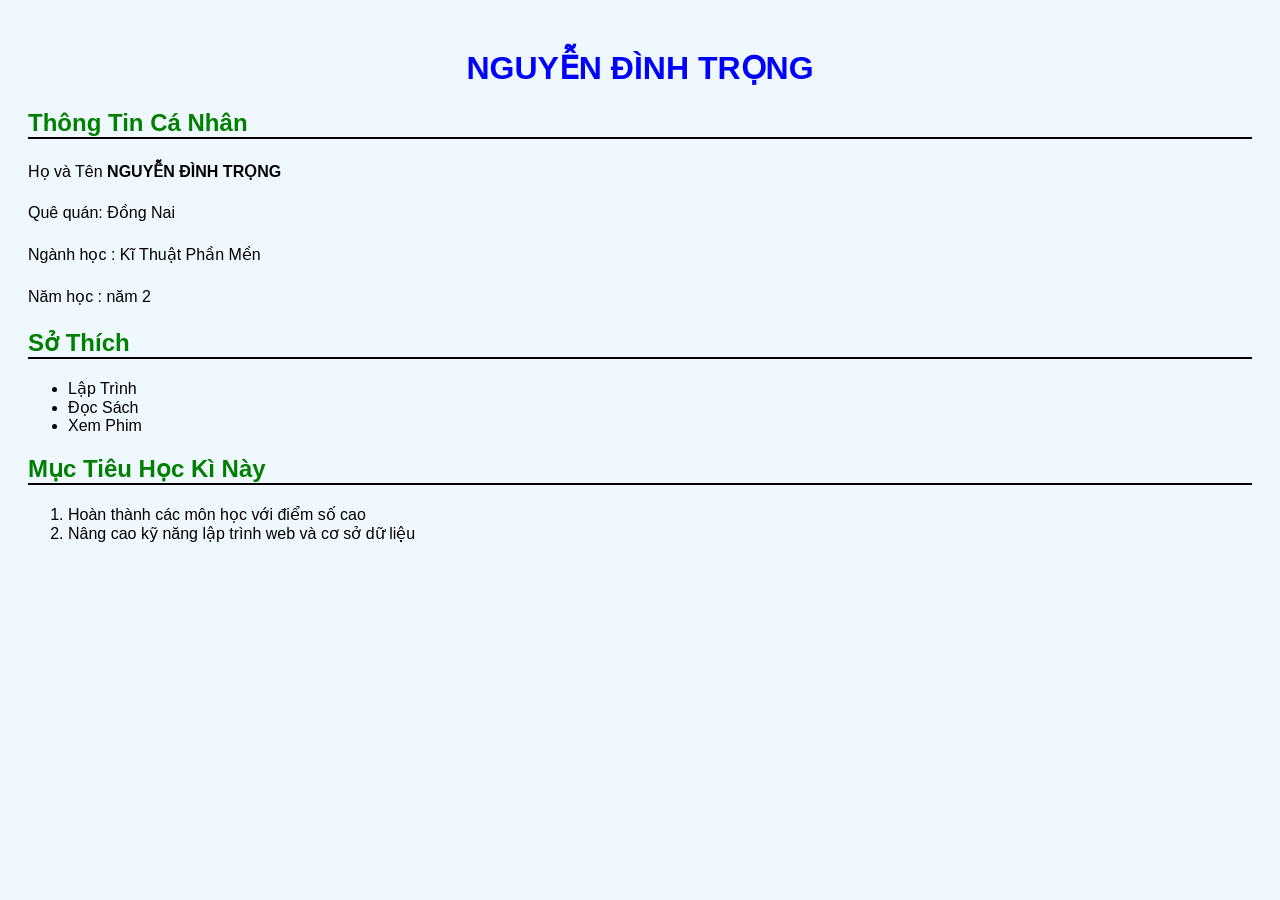
==== index.html @ 5a5bc2e8 "buoi 1: trang gioi thieu ban than" ====
<!DOCTYPE html>                 <!-- Khai báo đây là HTML5 -->
<html lang="vi">                <!-- Thẻ gốc, chứa toàn bộ trang -->
    <head>                      <!-- Phần đầu: thông tin về trang -->
        <meta charset="UTF-8">  <!-- Cho phép hiển thị tiếng Việt -->
        <meta name="viewport" content="width=device-width, initial-scale=1.0">
        <title>NGUYỄN ĐÌNH TRỌNG</title>  <!-- Tiêu đề trên tab trình duyệt -->

        <link rel = "stylesheet" href ="css/style.css">
    </head>
    <body>                      <!-- Phần thân: nội dung hiển thị -->
        <h1>NGUYỄN ĐÌNH TRỌNG</h1>
        <h2>Thông Tin Cá Nhân</h2>
        <p>Họ và Tên <strong>NGUYỄN ĐÌNH TRỌNG</strong></p>
        <p>Quê quán: Đồng Nai</p>
        <p>Ngành học : Kĩ Thuật Phần Mền</p>
        <p>Năm học : năm 2</p>
        <h2>Sở Thích</h2>
        <ul>
            <li>Lập Trình</li>
            <li>Đọc Sách</li>
            <li>Xem Phim</li>
        </ul>
        <h2>Mục Tiêu Học Kì Này</h2>
        <ol>
            <li>Hoàn thành các môn học với điểm số cao </li>
            <li>Nâng cao kỹ năng lập trình web và cơ sở dữ liệu </li>
        </ol>
    </body>
</html>
---- css/style.css ----
body {
    font-family: Arial, sans-serif;
    background-color: #f0f8ff;
    padding: 20px;
}

h1 {
    color: blue;
    text-align: center;
}

h2 {
    color: green;
    border-bottom: 2px solid black;
}

p {
    line-height: 1.6;
    max-width: 700px;
}

/* Thêm định dạng cho thẻ a khi rê chuột (hover) */
a:hover {
    color: red; /* Đổi sang màu đỏ khi rê chuột.*/
}
/* (Tùy chọn) Thêm định dạng mặc định cho thẻ a để trông đẹp hơn */
a {
    color: #0000ee; /* Màu xanh mặc định của link */
    text-decoration: none; /* Bỏ gạch chân dưới link nếu muốn */
}
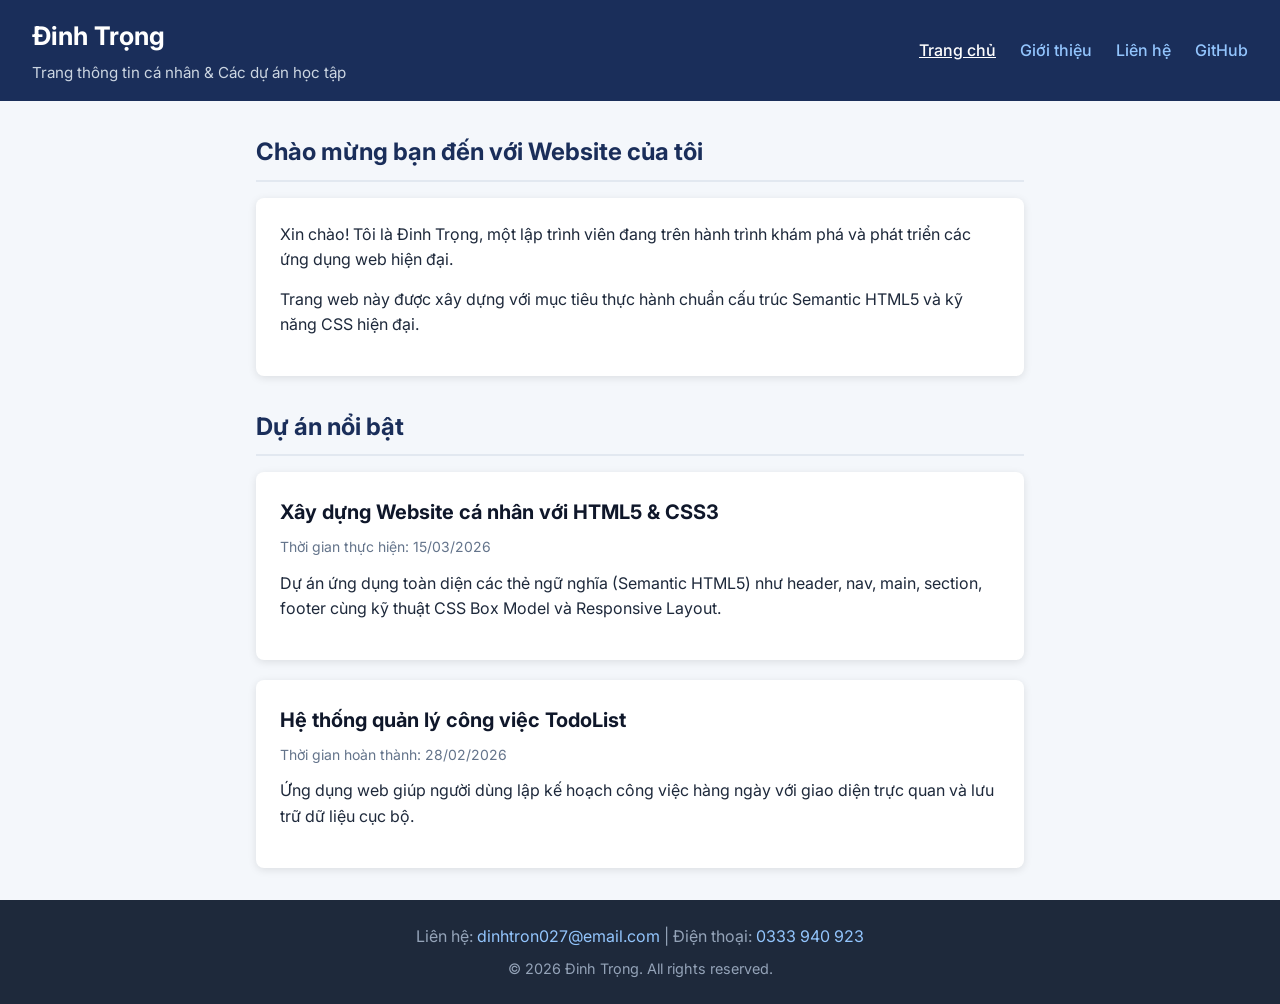
==== commit de196a39: "bài tập lab3 và bố sung nội dung ở bài lab 2 trước" ====
--- a/index.html
+++ b/index.html
@@ -1,29 +1,74 @@
-<!DOCTYPE html>                 <!-- Khai báo đây là HTML5 -->
-<html lang="vi">                <!-- Thẻ gốc, chứa toàn bộ trang -->
-    <head>                      <!-- Phần đầu: thông tin về trang -->
-        <meta charset="UTF-8">  <!-- Cho phép hiển thị tiếng Việt -->
-        <meta name="viewport" content="width=device-width, initial-scale=1.0">
-        <title>NGUYỄN ĐÌNH TRỌNG</title>  <!-- Tiêu đề trên tab trình duyệt -->
+<!DOCTYPE html>
+<html lang="vi">
 
-        <link rel = "stylesheet" href ="css/style.css">
-    </head>
-    <body>                      <!-- Phần thân: nội dung hiển thị -->
-        <h1>NGUYỄN ĐÌNH TRỌNG</h1>
-        <h2>Thông Tin Cá Nhân</h2>
-        <p>Họ và Tên <strong>NGUYỄN ĐÌNH TRỌNG</strong></p>
-        <p>Quê quán: Đồng Nai</p>
-        <p>Ngành học : Kĩ Thuật Phần Mền</p>
-        <p>Năm học : năm 2</p>
-        <h2>Sở Thích</h2>
-        <ul>
-            <li>Lập Trình</li>
-            <li>Đọc Sách</li>
-            <li>Xem Phim</li>
-        </ul>
-        <h2>Mục Tiêu Học Kì Này</h2>
-        <ol>
-            <li>Hoàn thành các môn học với điểm số cao </li>
-            <li>Nâng cao kỹ năng lập trình web và cơ sở dữ liệu </li>
-        </ol>
-    </body>
+<head>
+    <meta charset="UTF-8">
+    <meta name="viewport" content="width=device-width, initial-scale=1.0">
+    <title>Đinh Trọng – Trang chủ Website Cá nhân &amp; Dự án Lập trình</title>
+    <meta name="description"
+        content="Khám phá website cá nhân của Đinh Trọng với các dự án lập trình web hiện đại, ứng dụng chuẩn Semantic HTML5, CSS Box Model và giao diện thân thiện người dùng.">
+    <!-- Google Font Inter -->
+    <link rel="preconnect" href="https://fonts.googleapis.com">
+    <link rel="preconnect" href="https://fonts.gstatic.com" crossorigin>
+    <link href="https://fonts.googleapis.com/css2?family=Inter:wght@400;500;600;700&display=swap" rel="stylesheet">
+    <link rel="stylesheet" href="style.css">
+</head>
+
+<body>
+    <header>
+        <div>
+            <h1>Đinh Trọng</h1>
+            <p>Trang thông tin cá nhân &amp; Các dự án học tập</p>
+        </div>
+        <nav>
+            <a href="index.html" class="active">Trang chủ</a>
+            <a href="about.html">Giới thiệu</a>
+            <a href="contact.html">Liên hệ</a>
+            <a href="https://github.com/dinhtron027/my-website" target="_blank" rel="noopener">GitHub</a>
+        </nav>
+    </header>
+
+    <main>
+        <!-- Section 1: Phần chào mừng -->
+        <section id="welcome">
+            <h2>Chào mừng bạn đến với Website của tôi</h2>
+            <div class="card">
+                <p>Xin chào! Tôi là Đinh Trọng, một lập trình viên đang trên hành trình khám phá và phát triển các ứng
+                    dụng web hiện đại.</p>
+                <p>Trang web này được xây dựng với mục tiêu thực hành chuẩn cấu trúc Semantic HTML5 và kỹ năng CSS hiện
+                    đại.</p>
+            </div>
+        </section>
+
+        <!-- Section 2: Phần dự án -->
+        <section id="projects">
+            <h2>Dự án nổi bật</h2>
+            <div class="card">
+                <h3>Xây dựng Website cá nhân với HTML5 &amp; CSS3</h3>
+                <p class="card-meta">
+                    Thời gian thực hiện: <time datetime="2026-03-15">15/03/2026</time>
+                </p>
+                <p>Dự án ứng dụng toàn diện các thẻ ngữ nghĩa (Semantic HTML5) như header, nav, main, section, footer
+                    cùng kỹ thuật CSS Box Model và Responsive Layout.</p>
+            </div>
+            <div class="card">
+                <h3>Hệ thống quản lý công việc TodoList</h3>
+                <p class="card-meta">
+                    Thời gian hoàn thành: <time datetime="2026-02-28">28/02/2026</time>
+                </p>
+                <p>Ứng dụng web giúp người dùng lập kế hoạch công việc hàng ngày với giao diện trực quan và lưu trữ dữ
+                    liệu cục bộ.</p>
+            </div>
+        </section>
+    </main>
+
+    <footer>
+        <address>
+            Liên hệ: <a href="mailto:dinhtron027@email.com">dinhtron027@email.com</a> |
+            Điện thoại: <a href="tel:+84333940923">0333 940 923</a>
+        </address>
+        <p>&copy; <time datetime="2026">2026</time> Đinh Trọng. All rights reserved.</p>
+    </footer>
+</body>
+
 </html>
--- a/style.css
+++ b/style.css
@@ -0,0 +1,459 @@
+/* 1. CSS Reset */
+*,
+*::before,
+*::after {
+    box-sizing: border-box;
+    margin: 0;
+    padding: 0;
+}
+
+/* 2. Body Styling */
+body {
+    font-family: 'Inter', Arial, sans-serif;
+    background-color: #f4f7fb;
+    color: #1e293b;
+    line-height: 1.6;
+    display: flex;
+    flex-direction: column;
+    min-height: 100vh;
+}
+
+/* 3. Header Styling */
+header {
+    background-color: #1a2e5a;
+    padding: 16px 32px;
+    color: white;
+    display: flex;
+    justify-content: space-between;
+    align-items: center;
+    flex-wrap: wrap;
+    gap: 16px;
+}
+
+header h1 {
+    font-size: 1.6rem;
+    font-weight: 700;
+}
+
+header p {
+    font-size: 0.95rem;
+    color: #cbd5e1;
+    margin-top: 4px;
+}
+
+/* 4. Navigation Styling */
+header nav a {
+    color: #93c5fd;
+    margin-left: 20px;
+    text-decoration: none;
+    font-weight: 500;
+    transition: color 0.2s ease-in-out;
+}
+
+header nav a:hover,
+header nav a.active {
+    color: white;
+    text-decoration: underline;
+}
+
+/* 5. Main Content Styling */
+main {
+    max-width: 800px;
+    margin: 0 auto;
+    padding: 32px 16px;
+    flex: 1;
+    width: 100%;
+}
+
+main section {
+    margin-bottom: 32px;
+}
+
+main section:last-child {
+    margin-bottom: 0;
+}
+
+main h2 {
+    font-size: 1.5rem;
+    margin-bottom: 16px;
+    color: #1a2e5a;
+    border-bottom: 2px solid #e2e8f0;
+    padding-bottom: 8px;
+}
+
+main p {
+    margin-bottom: 14px;
+}
+
+/* 6. Card Component Styling */
+.card {
+    background: white;
+    padding: 24px;
+    border-radius: 8px;
+    box-shadow: 0 2px 8px rgba(0, 0, 0, 0.1);
+    margin-bottom: 20px;
+}
+
+.card:last-child {
+    margin-bottom: 0;
+}
+
+.card h3 {
+    font-size: 1.25rem;
+    color: #0f172a;
+    margin-bottom: 8px;
+}
+
+.card-meta {
+    font-size: 0.875rem;
+    color: #64748b;
+    margin-bottom: 12px;
+}
+
+/* 7. Footer Styling */
+footer {
+    background: #1e293b;
+    color: #94a3b8;
+    text-align: center;
+    padding: 24px;
+    margin-top: auto;
+}
+
+footer address {
+    font-style: normal;
+    margin-bottom: 8px;
+}
+
+footer address a {
+    color: #93c5fd;
+    text-decoration: none;
+}
+
+footer address a:hover {
+    text-decoration: underline;
+}
+
+footer p {
+    font-size: 0.9rem;
+}
+
+/* 9. Highlight Styling */
+.highlight {
+    background: #fef3c7;
+    padding: 4px 8px;
+    border-radius: 4px;
+}
+
+/* Contact Info styling */
+.contact-info {
+    list-style: none;
+    margin-top: 16px;
+}
+
+.contact-info li {
+    padding: 10px 0;
+    border-bottom: 1px solid #f1f5f9;
+}
+
+.contact-info li:last-child {
+    border-bottom: none;
+}
+
+.contact-info strong {
+    color: #1e293b;
+    min-width: 140px;
+    display: inline-block;
+}
+
+/* Figure & Avatar styling */
+figure {
+    text-align: center;
+    margin: 20px auto;
+}
+
+figure img {
+    border-radius: 50%;
+    width: 150px;
+    height: 150px;
+    object-fit: cover;
+    box-shadow: 0 4px 12px rgba(0, 0, 0, 0.15);
+    border: 3px solid #1a2e5a;
+}
+
+figcaption {
+    font-size: 0.875rem;
+    color: #64748b;
+    margin-top: 8px;
+    font-style: italic;
+}
+
+/* Lists styling */
+ul.skill-list,
+ol.roadmap-list {
+    margin-left: 24px;
+    margin-top: 12px;
+}
+
+ul.skill-list li,
+ol.roadmap-list li {
+    margin-bottom: 8px;
+    color: #334155;
+}
+
+/* Definition List styling */
+dl.terms-list {
+    margin-top: 16px;
+}
+
+dl.terms-list dt {
+    font-weight: 600;
+    color: #1a2e5a;
+    margin-top: 12px;
+    font-size: 1.05rem;
+}
+
+dl.terms-list dd {
+    margin-left: 16px;
+    margin-top: 4px;
+    color: #475569;
+}
+
+/* Tables styling */
+table {
+    width: 100%;
+    border-collapse: collapse;
+    margin-top: 16px;
+    background: white;
+    font-size: 0.95rem;
+}
+
+table caption {
+    font-weight: 600;
+    font-size: 1.1rem;
+    color: #1a2e5a;
+    margin-bottom: 10px;
+    text-align: left;
+}
+
+table th,
+table td {
+    border: 1px solid #cbd5e1;
+    padding: 10px 14px;
+    text-align: left;
+}
+
+table thead th {
+    background-color: #1a2e5a;
+    color: white;
+    font-weight: 600;
+}
+
+table tbody tr:nth-child(even) {
+    background-color: #f8fafc;
+}
+
+table tbody tr:hover {
+    background-color: #f1f5f9;
+}
+
+table tfoot td {
+    background-color: #f1f5f9;
+    font-style: italic;
+    color: #475569;
+}
+
+/* Form Styling */
+form {
+    margin-top: 16px;
+}
+
+fieldset {
+    border: 1px solid #cbd5e1;
+    border-radius: 8px;
+    padding: 20px;
+    margin-bottom: 24px;
+    background-color: #ffffff;
+}
+
+legend {
+    font-weight: 600;
+    color: #1a2e5a;
+    padding: 0 10px;
+    font-size: 1.1rem;
+}
+
+form label {
+    display: block;
+    margin-top: 14px;
+    margin-bottom: 6px;
+    font-weight: 500;
+    color: #334155;
+    font-size: 0.95rem;
+}
+
+form label:first-of-type {
+    margin-top: 0;
+}
+
+input[type="text"],
+input[type="email"],
+input[type="tel"],
+input[type="date"],
+select,
+textarea {
+    width: 100%;
+    padding: 10px 14px;
+    border: 1.5px solid #cbd5e1;
+    border-radius: 6px;
+    font-family: inherit;
+    font-size: 0.95rem;
+    color: #1e293b;
+    background-color: #f8fafc;
+    transition: border-color 0.2s ease, box-shadow 0.2s ease, background-color 0.2s ease;
+}
+
+input[type="text"]:focus,
+input[type="email"]:focus,
+input[type="tel"]:focus,
+input[type="date"]:focus,
+select:focus,
+textarea:focus {
+    outline: none;
+    border-color: #1a2e5a;
+    background-color: #ffffff;
+    box-shadow: 0 0 0 3px rgba(26, 46, 90, 0.15);
+}
+
+textarea {
+    resize: vertical;
+    min-height: 110px;
+}
+
+/* Inner fieldset for radio buttons */
+fieldset fieldset {
+    margin-top: 8px;
+    margin-bottom: 16px;
+    padding: 12px 16px;
+    background-color: #f8fafc;
+    display: flex;
+    align-items: center;
+    gap: 16px;
+    flex-wrap: wrap;
+}
+
+fieldset fieldset legend {
+    font-size: 0.95rem;
+    font-weight: 500;
+}
+
+fieldset fieldset label {
+    display: inline-flex;
+    align-items: center;
+    gap: 6px;
+    margin: 0;
+    cursor: pointer;
+    font-weight: normal;
+}
+
+fieldset fieldset input[type="radio"] {
+    cursor: pointer;
+    margin-right: 4px;
+}
+
+/* Checkbox label */
+.checkbox-label {
+    display: flex;
+    align-items: center;
+    gap: 8px;
+    margin-top: 16px;
+    cursor: pointer;
+    font-weight: normal;
+}
+
+.checkbox-label input[type="checkbox"] {
+    width: 18px;
+    height: 18px;
+    cursor: pointer;
+}
+
+.checkbox-label a {
+    color: #1a2e5a;
+    text-decoration: underline;
+}
+
+/* Form action buttons */
+.form-actions {
+    display: flex;
+    gap: 12px;
+    margin-top: 8px;
+    flex-wrap: wrap;
+}
+
+button[type="submit"],
+button[type="reset"] {
+    padding: 12px 24px;
+    font-family: inherit;
+    font-size: 1rem;
+    font-weight: 600;
+    border-radius: 6px;
+    cursor: pointer;
+    transition: all 0.2s ease;
+}
+
+button[type="submit"] {
+    background-color: #1a2e5a;
+    color: white;
+    border: 1.5px solid #1a2e5a;
+}
+
+button[type="submit"]:hover {
+    background-color: #243c72;
+    border-color: #243c72;
+    box-shadow: 0 4px 10px rgba(26, 46, 90, 0.25);
+}
+
+button[type="reset"] {
+    background-color: #ffffff;
+    color: #64748b;
+    border: 1.5px solid #cbd5e1;
+}
+
+button[type="reset"]:hover {
+    background-color: #f1f5f9;
+    color: #334155;
+    border-color: #94a3b8;
+}
+
+/* Alert Notifications */
+.form-alert {
+    padding: 14px 18px;
+    border-radius: 6px;
+    margin-bottom: 20px;
+    font-size: 0.95rem;
+    line-height: 1.5;
+    animation: fadeIn 0.3s ease-in-out;
+}
+
+.form-alert.alert-success {
+    background-color: #dcfce7;
+    color: #166534;
+    border: 1px solid #86efac;
+}
+
+.form-alert.alert-info {
+    background-color: #e0f2fe;
+    color: #0369a1;
+    border: 1px solid #7dd3fc;
+}
+
+@keyframes fadeIn {
+    from {
+        opacity: 0;
+        transform: translateY(-6px);
+    }
+
+    to {
+        opacity: 1;
+        transform: translateY(0);
+    }
+}
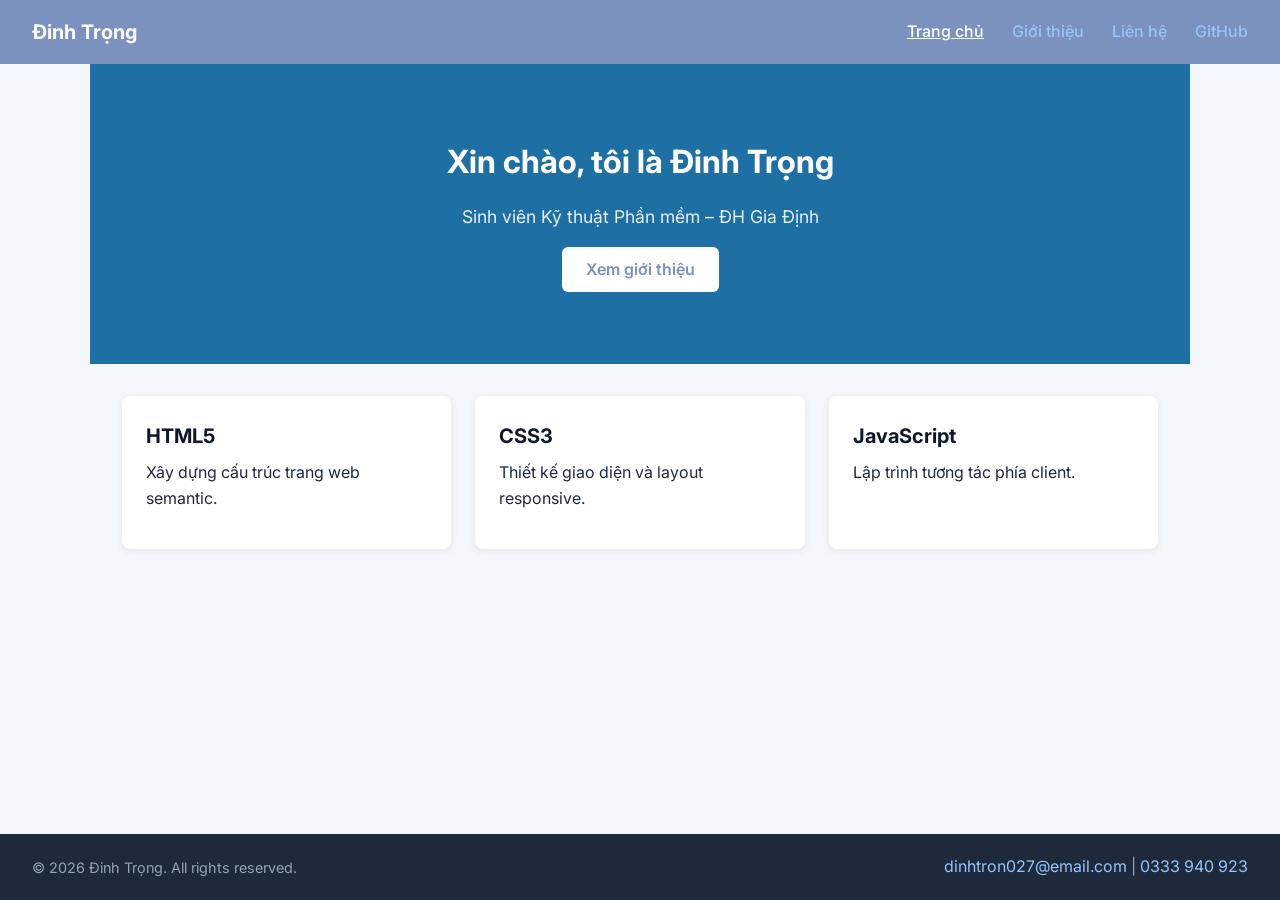
==== commit 5291fffb: "lab 3: SCSS structure + flexbox + grid responsive" ====
--- a/index.html
+++ b/index.html
@@ -11,64 +11,58 @@
     <link rel="preconnect" href="https://fonts.googleapis.com">
     <link rel="preconnect" href="https://fonts.gstatic.com" crossorigin>
     <link href="https://fonts.googleapis.com/css2?family=Inter:wght@400;500;600;700&display=swap" rel="stylesheet">
-    <link rel="stylesheet" href="style.css">
+    <link rel="stylesheet" href="css/style.css">
 </head>
 
 <body>
     <header>
-        <div>
-            <h1>Đinh Trọng</h1>
-            <p>Trang thông tin cá nhân &amp; Các dự án học tập</p>
+        <div class="navbar">
+            <div class="logo">Đinh Trọng</div>
+            <nav class="nav-links">
+                <a href="index.html" class="active">Trang chủ</a>
+                <a href="about.html">Giới thiệu</a>
+                <a href="contact.html">Liên hệ</a>
+                <a href="https://github.com/dinhtron027/my-website" target="_blank" rel="noopener">GitHub</a>
+            </nav>
         </div>
-        <nav>
-            <a href="index.html" class="active">Trang chủ</a>
-            <a href="about.html">Giới thiệu</a>
-            <a href="contact.html">Liên hệ</a>
-            <a href="https://github.com/dinhtron027/my-website" target="_blank" rel="noopener">GitHub</a>
-        </nav>
     </header>
 
-    <main>
-        <!-- Section 1: Phần chào mừng -->
-        <section id="welcome">
-            <h2>Chào mừng bạn đến với Website của tôi</h2>
-            <div class="card">
-                <p>Xin chào! Tôi là Đinh Trọng, một lập trình viên đang trên hành trình khám phá và phát triển các ứng
-                    dụng web hiện đại.</p>
-                <p>Trang web này được xây dựng với mục tiêu thực hành chuẩn cấu trúc Semantic HTML5 và kỹ năng CSS hiện
-                    đại.</p>
-            </div>
+    <main class="main-wide">
+        <!-- Hero Section -->
+        <section class="hero">
+            <h2>Xin chào, tôi là Đinh Trọng</h2>
+            <p>Sinh viên Kỹ thuật Phần mềm – ĐH Gia Định</p>
+            <a href="about.html" class="btn-primary">Xem giới thiệu</a>
         </section>
 
-        <!-- Section 2: Phần dự án -->
-        <section id="projects">
-            <h2>Dự án nổi bật</h2>
+        <!-- Cards Grid -->
+        <div class="cards-grid">
             <div class="card">
-                <h3>Xây dựng Website cá nhân với HTML5 &amp; CSS3</h3>
-                <p class="card-meta">
-                    Thời gian thực hiện: <time datetime="2026-03-15">15/03/2026</time>
-                </p>
-                <p>Dự án ứng dụng toàn diện các thẻ ngữ nghĩa (Semantic HTML5) như header, nav, main, section, footer
-                    cùng kỹ thuật CSS Box Model và Responsive Layout.</p>
+                <h3>HTML5</h3>
+                <p>Xây dựng cấu trúc trang web semantic.</p>
             </div>
             <div class="card">
-                <h3>Hệ thống quản lý công việc TodoList</h3>
-                <p class="card-meta">
-                    Thời gian hoàn thành: <time datetime="2026-02-28">28/02/2026</time>
-                </p>
-                <p>Ứng dụng web giúp người dùng lập kế hoạch công việc hàng ngày với giao diện trực quan và lưu trữ dữ
-                    liệu cục bộ.</p>
+                <h3>CSS3</h3>
+                <p>Thiết kế giao diện và layout responsive.</p>
             </div>
-        </section>
+            <div class="card">
+                <h3>JavaScript</h3>
+                <p>Lập trình tương tác phía client.</p>
+            </div>
+        </div>
     </main>
 
     <footer>
-        <address>
-            Liên hệ: <a href="mailto:dinhtron027@email.com">dinhtron027@email.com</a> |
-            Điện thoại: <a href="tel:+84333940923">0333 940 923</a>
-        </address>
-        <p>&copy; <time datetime="2026">2026</time> Đinh Trọng. All rights reserved.</p>
+        <div class="footer-flex">
+            <p>&copy; <time datetime="2026">2026</time> Đinh Trọng. All rights reserved.</p>
+            <div class="footer-links">
+                <address>
+                    <a href="mailto:dinhtron027@email.com">dinhtron027@email.com</a> |
+                    <a href="tel:+84333940923">0333 940 923</a>
+                </address>
+            </div>
+        </div>
     </footer>
 </body>
 
-</html>+</html>
--- a/css/style.css
+++ b/css/style.css
@@ -0,0 +1,627 @@
+/* 1. CSS Reset */
+*,
+*::before,
+*::after {
+  box-sizing: border-box;
+  margin: 0;
+  padding: 0;
+}
+
+/* 2. Body Styling */
+body {
+  font-family: "Inter", Arial, sans-serif;
+  background-color: #f4f7fb;
+  color: #1e293b;
+  line-height: 1.6;
+  display: flex;
+  flex-direction: column;
+  min-height: 100vh;
+}
+
+/* Base link reset */
+a {
+  color: inherit;
+  text-decoration: none;
+}
+
+/* Base image */
+img {
+  max-width: 100%;
+  height: auto;
+  display: block;
+}
+
+header {
+  background-color: #7b91be;
+}
+
+.navbar {
+  display: flex;
+  flex-direction: row;
+  align-items: center;
+  justify-content: center;
+  justify-content: space-between;
+  padding: 16px 32px;
+  background-color: #7b91be;
+}
+
+.logo {
+  color: #ffffff;
+  font-size: 1.25rem;
+  font-weight: bold;
+}
+
+.nav-links a {
+  color: #93c5fd;
+  margin-left: 24px;
+  text-decoration: none;
+  font-weight: 500;
+  transition: color 0.2s ease-in-out;
+}
+
+.nav-links a:hover,
+.nav-links a.active {
+  color: #ffffff;
+  text-decoration: underline;
+}
+
+.card {
+  background: #ffffff;
+  padding: 24px;
+  border-radius: 8px;
+  box-shadow: 0 2px 8px rgba(0, 0, 0, 0.08);
+  margin-bottom: 20px;
+}
+.card:last-child {
+  margin-bottom: 0;
+}
+.card h3 {
+  font-size: 1.25rem;
+  color: #0f172a;
+  margin-bottom: 8px;
+}
+
+.card-meta {
+  font-size: 0.875rem;
+  color: #64748b;
+  margin-bottom: 12px;
+}
+
+.btn-primary {
+  display: inline-block;
+  padding: 10px 24px;
+  background-color: #ffffff;
+  color: #7b91be;
+  border-radius: 6px;
+  font-weight: 600;
+  text-decoration: none;
+  transition: background-color 0.2s ease;
+}
+.btn-primary:hover {
+  background-color: #e2e8f0;
+}
+
+.highlight {
+  background: #fef3c7;
+  padding: 4px 8px;
+  border-radius: 4px;
+}
+
+.contact-info {
+  list-style: none;
+  margin-top: 16px;
+}
+.contact-info li {
+  padding: 10px 0;
+  border-bottom: 1px solid #f1f5f9;
+}
+.contact-info li:last-child {
+  border-bottom: none;
+}
+.contact-info strong {
+  color: #1e293b;
+  min-width: 140px;
+  display: inline-block;
+}
+
+figure {
+  text-align: center;
+  margin: 20px auto;
+}
+figure img {
+  border-radius: 50%;
+  width: 150px;
+  height: 150px;
+  object-fit: cover;
+  box-shadow: 0 4px 12px rgba(0, 0, 0, 0.12);
+  border: 3px solid #7b91be;
+}
+
+figcaption {
+  font-size: 0.875rem;
+  color: #64748b;
+  margin-top: 8px;
+  font-style: italic;
+}
+
+ul.skill-list,
+ol.roadmap-list {
+  margin-left: 24px;
+  margin-top: 12px;
+}
+ul.skill-list li,
+ol.roadmap-list li {
+  margin-bottom: 8px;
+  color: #334155;
+}
+
+dl.terms-list {
+  margin-top: 16px;
+}
+dl.terms-list dt {
+  font-weight: 600;
+  color: #7b91be;
+  margin-top: 12px;
+  font-size: 1.05rem;
+}
+dl.terms-list dd {
+  margin-left: 16px;
+  margin-top: 4px;
+  color: #475569;
+}
+
+table {
+  width: 100%;
+  border-collapse: collapse;
+  margin-top: 16px;
+  background: #ffffff;
+  font-size: 0.95rem;
+}
+table caption {
+  font-weight: 600;
+  font-size: 1.1rem;
+  color: #7b91be;
+  margin-bottom: 10px;
+  text-align: left;
+}
+table th,
+table td {
+  border: 1px solid #cbd5e1;
+  padding: 10px 14px;
+  text-align: left;
+}
+table thead th {
+  background-color: #7b91be;
+  color: #ffffff;
+  font-weight: 600;
+}
+table tbody tr:nth-child(even) {
+  background-color: #f8fafc;
+}
+table tbody tr:hover {
+  background-color: #f1f5f9;
+}
+table tfoot td {
+  background-color: #f1f5f9;
+  font-style: italic;
+  color: #475569;
+}
+
+form {
+  margin-top: 16px;
+}
+
+fieldset {
+  border: 1px solid #cbd5e1;
+  border-radius: 8px;
+  padding: 20px;
+  margin-bottom: 24px;
+  background-color: #ffffff;
+}
+
+legend {
+  font-weight: 600;
+  color: #7b91be;
+  padding: 0 10px;
+  font-size: 1.1rem;
+}
+
+form label {
+  display: block;
+  margin-top: 14px;
+  margin-bottom: 6px;
+  font-weight: 500;
+  color: #334155;
+  font-size: 0.95rem;
+}
+form label:first-of-type {
+  margin-top: 0;
+}
+
+input[type=text],
+input[type=email],
+input[type=tel],
+input[type=date],
+select,
+textarea {
+  width: 100%;
+  padding: 10px 14px;
+  border: 1.5px solid #cbd5e1;
+  border-radius: 6px;
+  font-family: inherit;
+  font-size: 0.95rem;
+  color: #1e293b;
+  background-color: #f8fafc;
+  transition: border-color 0.2s ease, box-shadow 0.2s ease, background-color 0.2s ease;
+}
+input[type=text]:focus,
+input[type=email]:focus,
+input[type=tel]:focus,
+input[type=date]:focus,
+select:focus,
+textarea:focus {
+  outline: none;
+  border-color: #7b91be;
+  background-color: #ffffff;
+  box-shadow: 0 0 0 3px rgba(26, 46, 90, 0.15);
+}
+
+textarea {
+  resize: vertical;
+  min-height: 110px;
+}
+
+fieldset fieldset {
+  margin-top: 8px;
+  margin-bottom: 16px;
+  padding: 12px 16px;
+  background-color: #f8fafc;
+  display: flex;
+  align-items: center;
+  gap: 16px;
+  flex-wrap: wrap;
+}
+fieldset fieldset legend {
+  font-size: 0.95rem;
+  font-weight: 500;
+}
+fieldset fieldset label {
+  display: inline-flex;
+  align-items: center;
+  gap: 6px;
+  margin: 0;
+  cursor: pointer;
+  font-weight: normal;
+}
+fieldset fieldset input[type=radio] {
+  cursor: pointer;
+  margin-right: 4px;
+}
+
+.checkbox-label {
+  display: flex;
+  align-items: center;
+  gap: 8px;
+  margin-top: 16px;
+  cursor: pointer;
+  font-weight: normal;
+}
+.checkbox-label input[type=checkbox] {
+  width: 18px;
+  height: 18px;
+  cursor: pointer;
+}
+.checkbox-label a {
+  color: #7b91be;
+  text-decoration: underline;
+}
+
+.form-actions {
+  display: flex;
+  gap: 12px;
+  margin-top: 8px;
+  flex-wrap: wrap;
+}
+
+button[type=submit],
+button[type=reset] {
+  padding: 12px 24px;
+  font-family: inherit;
+  font-size: 1rem;
+  font-weight: 600;
+  border-radius: 6px;
+  cursor: pointer;
+  transition: all 0.2s ease;
+}
+
+button[type=submit] {
+  background-color: #7b91be;
+  color: #ffffff;
+  border: 1.5px solid #7b91be;
+}
+button[type=submit]:hover {
+  background-color: #243c72;
+  border-color: #243c72;
+  box-shadow: 0 4px 10px rgba(26, 46, 90, 0.25);
+}
+
+button[type=reset] {
+  background-color: #ffffff;
+  color: #64748b;
+  border: 1.5px solid #cbd5e1;
+}
+button[type=reset]:hover {
+  background-color: #f1f5f9;
+  color: #334155;
+  border-color: #94a3b8;
+}
+
+.form-alert {
+  padding: 14px 18px;
+  border-radius: 6px;
+  margin-bottom: 20px;
+  font-size: 0.95rem;
+  line-height: 1.5;
+  animation: fadeIn 0.3s ease-in-out;
+}
+.form-alert.alert-success {
+  background-color: #dcfce7;
+  color: #166534;
+  border: 1px solid #86efac;
+}
+.form-alert.alert-info {
+  background-color: #e0f2fe;
+  color: #0369a1;
+  border: 1px solid #7dd3fc;
+}
+
+@keyframes fadeIn {
+  from {
+    opacity: 0;
+    transform: translateY(-6px);
+  }
+  to {
+    opacity: 1;
+    transform: translateY(0);
+  }
+}
+.sidebar-info {
+  list-style: none;
+  font-size: 0.9rem;
+}
+.sidebar-info li {
+  padding: 8px 0;
+  border-bottom: 1px solid #e9f0f8;
+  color: #475569;
+  line-height: 1.5;
+}
+.sidebar-info li:last-child {
+  border-bottom: none;
+}
+.sidebar-info strong {
+  color: #1e293b;
+  display: block;
+  font-size: 0.8rem;
+  text-transform: uppercase;
+  letter-spacing: 0.04em;
+  margin-bottom: 2px;
+}
+.sidebar-info a {
+  color: #7b91be;
+  text-decoration: none;
+  word-break: break-all;
+}
+.sidebar-info a:hover {
+  text-decoration: underline;
+}
+
+.sidebar-badge {
+  display: flex;
+  flex-direction: column;
+  gap: 8px;
+  margin-top: 16px;
+}
+.sidebar-badge span {
+  background: #7b91be;
+  color: #ffffff;
+  font-size: 0.8rem;
+  padding: 4px 10px;
+  border-radius: 20px;
+  text-align: center;
+}
+
+.skill-card {
+  background: #ffffff;
+  padding: 24px;
+  border-radius: 8px;
+  box-shadow: 0 2px 8px rgba(0, 0, 0, 0.08);
+  text-align: center;
+  border-top: 3px solid #7b91be;
+  transition: transform 0.2s ease, box-shadow 0.2s ease;
+}
+.skill-card:hover {
+  transform: translateY(-4px);
+  box-shadow: 0 6px 16px rgba(26, 46, 90, 0.15);
+}
+.skill-card h3 {
+  font-size: 1rem;
+  color: #7b91be;
+  margin-bottom: 6px;
+}
+.skill-card p {
+  font-size: 0.85rem;
+  color: #64748b;
+  margin-bottom: 0;
+}
+
+.skill-icon {
+  font-size: 2rem;
+  display: block;
+  margin-bottom: 8px;
+}
+
+main {
+  max-width: 800px;
+  margin: 0 auto;
+  padding: 32px 16px;
+  flex: 1;
+  width: 100%;
+}
+
+.main-wide {
+  max-width: 1100px;
+  padding: 0 0 48px;
+}
+
+main section {
+  margin-bottom: 32px;
+}
+main section:last-child {
+  margin-bottom: 0;
+}
+
+main h2 {
+  font-size: 1.5rem;
+  margin-bottom: 16px;
+  color: #7b91be;
+  border-bottom: 2px solid #e2e8f0;
+  padding-bottom: 8px;
+}
+
+main p {
+  margin-bottom: 14px;
+}
+
+.hero {
+  display: flex;
+  flex-direction: column;
+  align-items: center;
+  justify-content: center;
+  min-height: 300px;
+  background-color: #1d6fa4;
+  color: #ffffff;
+  text-align: center;
+  padding: 48px 24px;
+  gap: 16px;
+}
+.hero h2 {
+  font-size: 2rem;
+  border: none;
+  color: #ffffff;
+  margin-bottom: 0;
+  padding-bottom: 0;
+}
+.hero p {
+  margin-bottom: 0;
+  font-size: 1.1rem;
+  opacity: 0.9;
+}
+
+.cards-grid {
+  display: flex;
+  flex-wrap: wrap;
+  gap: 24px;
+  margin: 32px 32px 0;
+}
+.cards-grid .card {
+  flex: 1;
+  min-width: 250px;
+  margin-bottom: 0;
+}
+
+.page-layout {
+  display: grid;
+  grid-template-columns: 1fr;
+  grid-template-areas: "main";
+  gap: 32px;
+  max-width: 1100px;
+  margin: 0 auto;
+  padding: 32px 16px;
+  width: 100%;
+}
+.page-layout > main {
+  grid-area: main;
+  min-width: 0;
+}
+.page-layout > aside.sidebar {
+  grid-area: sidebar;
+  display: none;
+}
+
+.sidebar {
+  background: #f1f5f9;
+  padding: 24px;
+  border-radius: 8px;
+  align-self: start;
+  border: 1px solid #e2e8f0;
+}
+.sidebar h2 {
+  font-size: 1.1rem;
+  color: #7b91be;
+  margin-bottom: 16px;
+  padding-bottom: 8px;
+  border-bottom: 2px solid #e2e8f0;
+}
+
+.skills-grid {
+  display: grid;
+  grid-template-columns: repeat(auto-fill, minmax(200px, 1fr));
+  gap: 16px;
+  margin-top: 8px;
+}
+
+footer {
+  background: #1e293b;
+  color: #94a3b8;
+  padding: 20px 32px;
+  margin-top: auto;
+}
+
+.footer-flex {
+  display: flex;
+  justify-content: space-between;
+  align-items: center;
+  flex-wrap: wrap;
+  gap: 8px;
+}
+.footer-flex p {
+  font-size: 0.9rem;
+  margin: 0;
+}
+
+.footer-links address {
+  font-style: normal;
+}
+.footer-links address a {
+  color: #93c5fd;
+  text-decoration: none;
+}
+.footer-links address a:hover {
+  text-decoration: underline;
+}
+
+@media (min-width: 768px) {
+  .page-layout {
+    grid-template-columns: 220px 1fr;
+    grid-template-areas: "sidebar main";
+  }
+  .page-layout > aside.sidebar {
+    display: block;
+  }
+}
+@media (min-width: 1024px) {
+  .page-layout {
+    grid-template-columns: 240px 1fr;
+  }
+}
+@media (orientation: landscape) and (max-width: 767px) {
+  .hero {
+    min-height: 180px;
+    padding: 24px 16px;
+  }
+  .hero h2 {
+    font-size: 1.4rem;
+  }
+}
+
+/*# sourceMappingURL=style.css.map */
